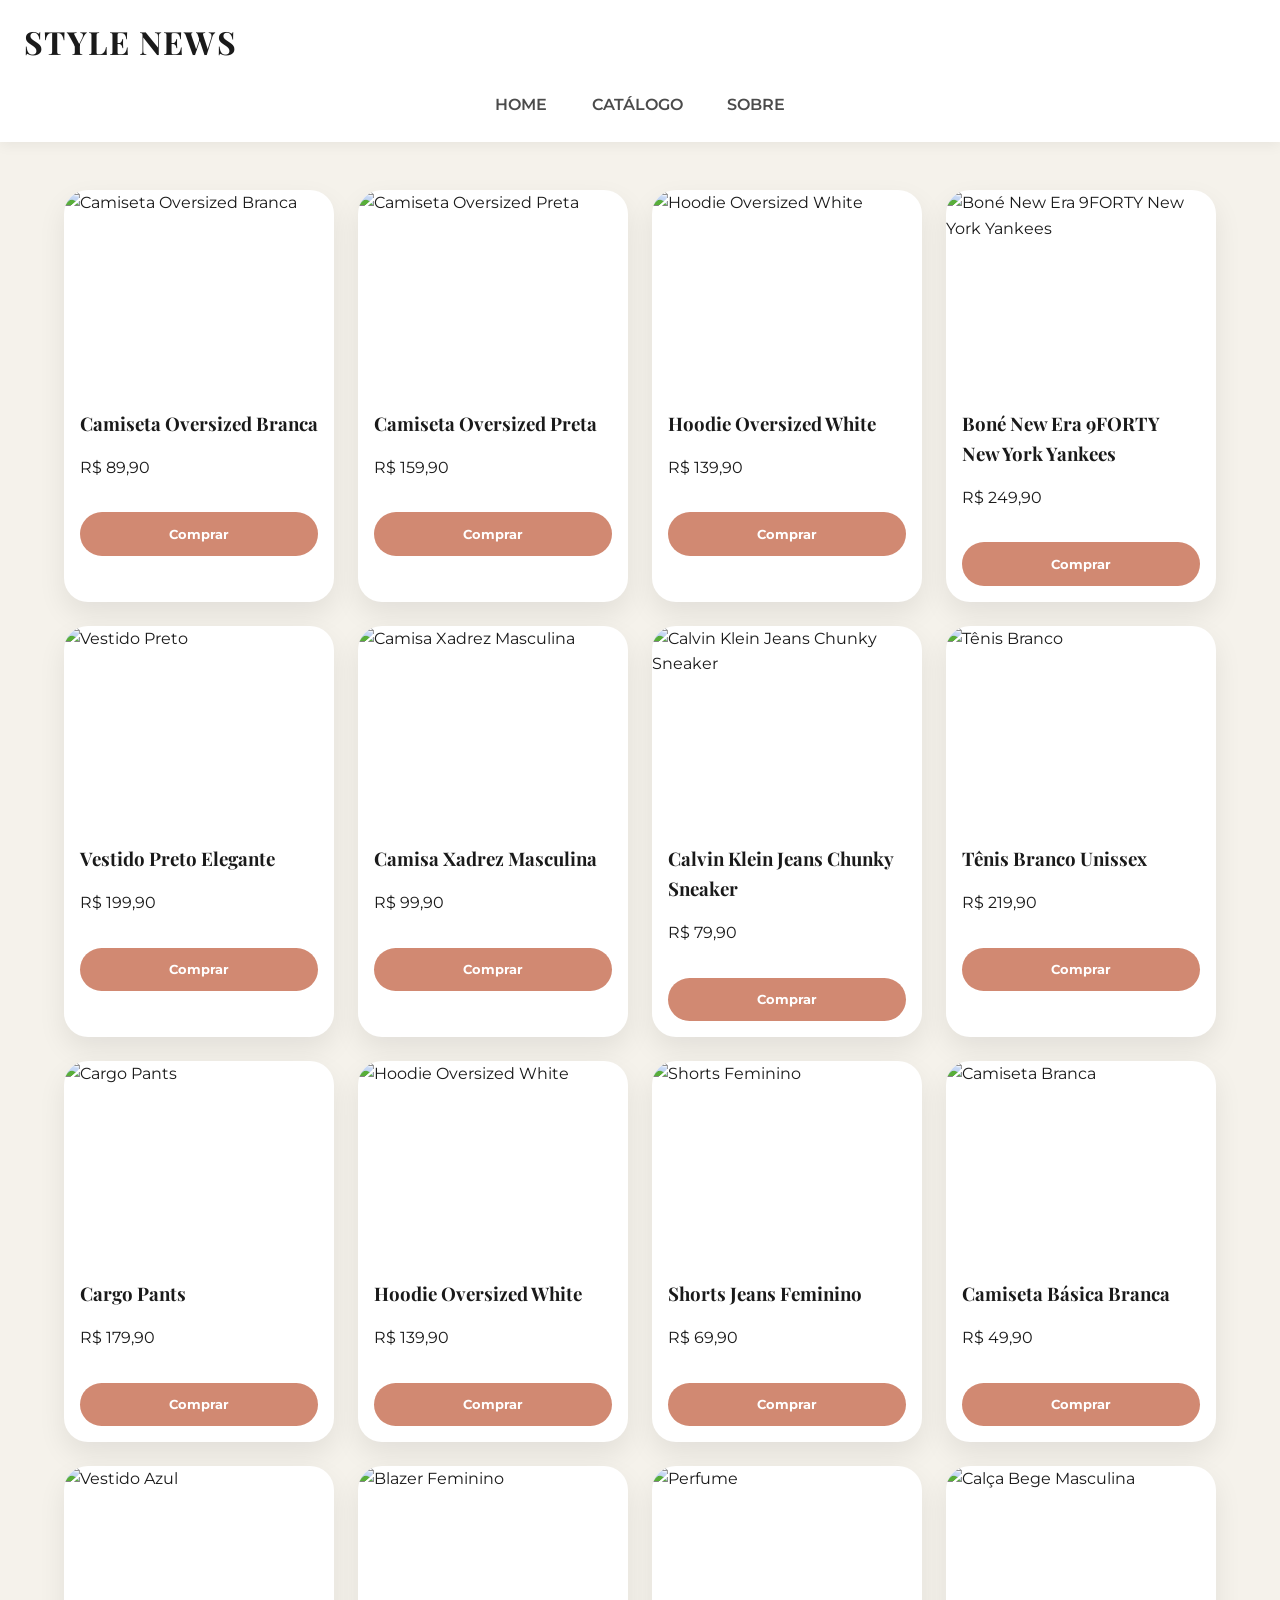
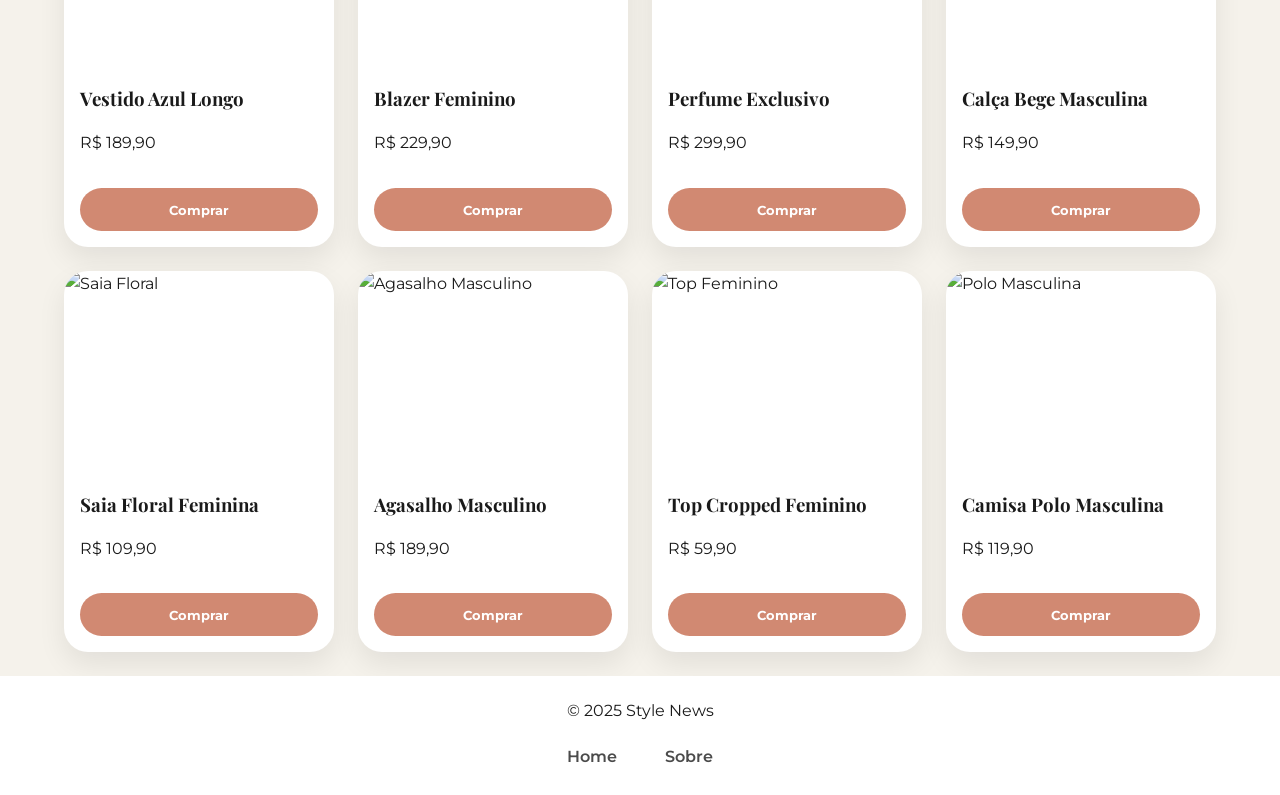
==== catalogos.html @ 40ecd1d7 "código 2.0" ====
<!DOCTYPE html>
<html lang="pt-br">
<head>
    <meta charset="UTF-8">
    <meta name="viewport" content="width=device-width, initial-scale=1.0">
    <link rel="stylesheet" href="CSS/style.css">
    <title>Catálogo</title>
</head>
<body>

    <header id="cabeçalho">
        <h1>STYLE NEWS</h1>
        <nav>
            <ul>
                <a href="index.html">HOME</a>
                <a href="catalogos.html">CATÁLOGO</a>
                <a href="sobre.html">SOBRE</a>
            </ul>
        </nav>
    </header>

    <main  id="catalogo">
        <div class="grid">

            <article class="card">
                <img src="https://images.unsplash.com/photo-1581655353564-df123a1eb820?q=80&w=387&auto=format&fit=crop&ixlib=rb-4.1.0&ixid=M3wxMjA3fDB8MHxwaG90by1wYWdlfHx8fGVufDB8fHx8fA%3D%3D" alt="Camiseta Oversized Branca">
                <h3>Camiseta Oversized Branca</h3>
                <p>R$ 89,90</p>
                <button>Comprar</button>
            </article>

            <article class="card">
                <img src="https://images.unsplash.com/photo-1615903040611-e599dfaa6752?q=80&w=464&auto=format&fit=crop&ixlib=rb-4.1.0&ixid=M3wxMjA3fDB8MHxwaG90by1wYWdlfHx8fGVufDB8fHx8fA%3D%3D" alt="Camiseta Oversized Preta">
                <h3>Camiseta Oversized Preta</h3>
                <p>R$ 159,90</p>
                <button>Comprar</button>
            </article>

            <article class="card">
                <img src="https://images.unsplash.com/photo-1737139374153-5e857c5646ea?q=80&w=387&auto=format&fit=crop&ixlib=rb-4.1.0&ixid=M3wxMjA3fDB8MHxwaG90by1wYWdlfHx8fGVufDB8fHx8fA%3D%3D" alt="Hoodie Oversized White">
                <h3>Hoodie Oversized White</h3>
                <p>R$ 139,90</p>
                <button>Comprar</button>
            </article>

            <article class="card">
                <img src="https://images.unsplash.com/photo-1720534490358-bc2ad29d51d5?q=80&w=387&auto=format&fit=crop&ixlib=rb-4.1.0&ixid=M3wxMjA3fDB8MHxwaG90by1wYWdlfHx8fGVufDB8fHx8fA%3D%3D" alt="Boné New Era 9FORTY New York Yankees">
                <h3>Boné New Era 9FORTY New York Yankees</h3>
                <p>R$ 249,90</p>
                <button>Comprar</button>
            </article>

            <article class="card">
                <img src="" alt="Vestido Preto">
                <h3>Vestido Preto Elegante</h3>
                <p>R$ 199,90</p>
                <button>Comprar</button>
            </article>

            <article class="card">
                <img src="" alt="Camisa Xadrez Masculina">
                <h3>Camisa Xadrez Masculina</h3>
                <p>R$ 99,90</p>
                <button>Comprar</button>
            </article>

            <article class="card">
                <img src="https://images.unsplash.com/photo-1561808843-7adeb9606939?q=80&w=580&auto=format&fit=crop&ixlib=rb-4.1.0&ixid=M3wxMjA3fDB8MHxwaG90by1wYWdlfHx8fGVufDB8fHx8fA%3D%3D" alt="Calvin Klein Jeans Chunky Sneaker">
                <h3>Calvin Klein Jeans Chunky Sneaker</h3>
                <p>R$ 79,90</p>
                <button>Comprar</button>
            </article>

            <article class="card">
                <img src="" alt="Tênis Branco">
                <h3>Tênis Branco Unissex</h3>
                <p>R$ 219,90</p>
                <button>Comprar</button>
            </article>

            <article class="card">
                <img src="https://images.unsplash.com/photo-1766575694179-e159f786d2e3?q=80&w=1374&auto=format&fit=crop&ixlib=rb-4.1.0&ixid=M3wxMjA3fDB8MHxwaG90by1wYWdlfHx8fGVufDB8fHx8fA%3D%3D" alt="Cargo Pants">
                <h3>Cargo Pants</h3>
                <p>R$ 179,90</p>
                <button>Comprar</button>
            </article>

            <article class="card">
                <img src="https://images.unsplash.com/photo-1737139374153-5e857c5646ea?q=80&w=387&auto=format&fit=crop&ixlib=rb-4.1.0&ixid=M3wxMjA3fDB8MHxwaG90by1wYWdlfHx8fGVufDB8fHx8fA%3D%3D" alt="Hoodie Oversized White">
                <h3>Hoodie Oversized White</h3>
                <p>R$ 139,90</p>
                <button>Comprar</button>
            </article>

            <article class="card">
                <img src="https://images.unsplash.com/photo-1548549557-dbe9946621da?w=400" alt="Shorts Feminino">
                <h3>Shorts Jeans Feminino</h3>
                <p>R$ 69,90</p>
                <button>Comprar</button>
            </article>

            <article class="card">
                <img src="https://images.unsplash.com/photo-1521572163474-6864f9cf17ab?w=400" alt="Camiseta Branca">
                <h3>Camiseta Básica Branca</h3>
                <p>R$ 49,90</p>
                <button>Comprar</button>
            </article>

            <article class="card">
                <img src="https://images.unsplash.com/photo-1525507119028-ed4c629a60a3?w=400" alt="Vestido Azul">
                <h3>Vestido Azul Longo</h3>
                <p>R$ 189,90</p>
                <button>Comprar</button>
            </article>

            <article class="card">
                <img src="https://images.unsplash.com/photo-1490114538077-0a7f8cb49891?w=400" alt="Blazer Feminino">
                <h3>Blazer Feminino</h3>
                <p>R$ 229,90</p>
                <button>Comprar</button>
            </article>

            <article class="card">
                <img src="https://images.unsplash.com/photo-1585386959984-a4155224a1ad?w=400" alt="Perfume">
                <h3>Perfume Exclusivo</h3>
                <p>R$ 299,90</p>
                <button>Comprar</button>
            </article>

            <article class="card">
                <img src="https://images.unsplash.com/photo-1578932750294-f5075e85f44a?w=400" alt="Calça Bege Masculina">
                <h3>Calça Bege Masculina</h3>
                <p>R$ 149,90</p>
                <button>Comprar</button>
            </article>

            <article class="card">
                <img src="https://images.unsplash.com/photo-1434389677669-e08b4cac3105?w=400" alt="Saia Floral">
                <h3>Saia Floral Feminina</h3>
                <p>R$ 109,90</p>
                <button>Comprar</button>
            </article>

            <article class="card">
                <img src="https://images.unsplash.com/photo-1611312449408-fcece27cdbb7?w=400" alt="Agasalho Masculino">
                <h3>Agasalho Masculino</h3>
                <p>R$ 189,90</p>
                <button>Comprar</button>
            </article>

            <article class="card">
                <img src="https://images.unsplash.com/photo-1469334031218-e382a71b716b?w=400" alt="Top Feminino">
                <h3>Top Cropped Feminino</h3>
                <p>R$ 59,90</p>
                <button>Comprar</button>
            </article>

            <article class="card">
                <img src="https://images.unsplash.com/photo-1560243563-062bfc001d68?w=400" alt="Polo Masculina">
                <h3>Camisa Polo Masculina</h3>
                <p>R$ 119,90</p>
                <button>Comprar</button>
            </article>

        </div>
    </main>

    <footer>
        <p>© 2025 Style News</p>
        <nav>
            <a href="index.html">Home</a>
            <a href="sobre.html">Sobre</a>
        </nav>
    </footer>

</body>
</html>
---- CSS/style.css ----
@import url('https://fonts.googleapis.com/css2?family=Playfair+Display:ital,wght@0,400..900;1,400..900&family=Montserrat:wght@400;500;600;700&display=swap');

* {
  box-sizing: border-box;
}

html {
  scroll-behavior: smooth;
}

body {
  margin: 0;
  min-height: 100vh;
  display: flex;
  flex-direction: column;
  background-color: #F5F2EB;
  color: #1A1A1A;
  font-family: 'Montserrat', sans-serif;
  line-height: 1.6;
}

body, button, input, textarea {
  font-family: 'Montserrat', sans-serif;
}

#cabeçalho {
  background-color: #ffffff;
  padding: 1rem 1.5rem;
  box-shadow: 0 4px 12px rgba(0, 0, 0, 0.05);
  position: sticky;
  top: 0;
  z-index: 10;
}

#cabeçalho h1 {
  margin: 0;
  font-family: 'Playfair Display', serif;
  font-size: 2rem;
  letter-spacing: 0.04em;
}

nav ul {
  list-style: none;
  margin: 1rem 0 0;
  padding: 0;
  display: flex;
  justify-content: center;
  flex-wrap: wrap;
  gap: 0.8rem;
}

nav a {
  text-decoration: none;
  color: #4b4b4b;
  padding: 0.55rem 1rem;
  border-radius: 999px;
  transition: background-color 0.2s ease, color 0.2s ease;
  font-weight: 600;
}

nav a:hover {
  background-color: #f0d7c9;
  color: #1a1a1a;
}

main {
  flex: 1;
  width: min(1200px, 100%);
  margin: 0 auto;
  padding: 1.5rem;
}

section {
  margin-bottom: 2rem;
}

.banner {
  background-color: #fff7f0;
  border-radius: 24px;
  padding: 2.4rem 2rem;
  box-shadow: 0 10px 30px rgba(0, 0, 0, 0.05);
  text-align: center;
}

.banner h2 {
  margin-top: 0;
  font-family: 'Playfair Display', serif;
  font-size: clamp(2rem, 3vw, 3rem);
}

.banner p {
  max-width: 680px;
  margin: 1rem auto 0;
}

.novidades h2,
.galeria h2,
.objetivo h2,
.tendencias h2,
.sobre-nos h2 {
  margin-bottom: 1rem;
  font-family: 'Playfair Display', serif;
  font-size: 1.85rem;
}

.novidades p,
.objetivo p,
.sobre-nos p,
.tendencias p {
  max-width: 820px;
  margin: 0 auto;
}

.novidades ul,
.novidades ul + ul {
  max-width: 820px;
  margin: 1rem auto;
  padding-left: 1.2rem;
  text-align: left;
}

.novidades li {
  margin-bottom: 0.7rem;
}

.galeria .fotos {
  display: grid;
  grid-template-columns: repeat(auto-fit, minmax(180px, 1fr));
  gap: 1rem;
  margin-top: 1rem;
}

.galeria img {
  width: 100%;
  height: 240px;
  object-fit: cover;
  border-radius: 18px;
}

.objetivo,
.tendencias,
.sobre-nos,
.email-news-content {
  background-color: #ffffff;
  border-radius: 24px;
  padding: 1.75rem;
  box-shadow: 0 10px 25px rgba(0, 0, 0, 0.04);
}

.grid {
  display: grid;
  grid-template-columns: repeat(auto-fit, minmax(260px, 1fr));
  gap: 1.5rem;
  margin-top: 1.5rem;
}

.card {
  background-color: #ffffff;
  border-radius: 24px;
  overflow: hidden;
  box-shadow: 0 12px 28px rgba(0, 0, 0, 0.08);
  display: flex;
  flex-direction: column;
  gap: 1rem;
}

.card img {
  width: 100%;
  aspect-ratio: 4 / 3;
  object-fit: cover;
}

.card h3,
.card h4 {
  margin: 0;
  padding: 0 1rem;
  font-family: 'Playfair Display', serif;
}

.card p {
  margin: 0;
  padding: 0 1rem 1rem;
}

.card button,
.btn,
.email-news-content button {
  margin: 0 1rem 1rem;
  padding: 0.85rem 1.2rem;
  border: none;
  border-radius: 999px;
  background-color: #d18972;
  color: #ffffff;
  font-weight: 700;
  cursor: pointer;
  transition: transform 0.2s ease, background-color 0.2s ease;
}

.card button:hover,
.btn:hover,
.email-news-content button:hover {
  background-color: #b7654f;
  transform: translateY(-1px);
}

.banner-content {
  max-width: 760px;
  margin: 0 auto;
}

.btn {
  display: inline-block;
  margin-top: 1rem;
  text-decoration: none;
}

.tendencias .grid-tendencias {
  display: grid;
  grid-template-columns: repeat(auto-fit, minmax(220px, 1fr));
  gap: 1rem;
  margin-top: 1rem;
}

.tendencias .card {
  padding: 1.5rem;
  box-shadow: none;
}

.email-news-content {
  text-align: center;
}

.email-news-content form {
  display: flex;
  flex-wrap: wrap;
  justify-content: center;
  gap: 0.75rem;
  margin-top: 1rem;
}

.email-news-content input[type="email"] {
  width: min(360px, 100%);
  padding: 0.95rem 1rem;
  border: 1px solid #d7d2cb;
  border-radius: 999px;
}

footer,
.rodape {
  background-color: #ffffff;
  padding: 1rem 1.5rem;
  text-align: center;
}

footer p,
footer small {
  margin: 0.35rem 0;
}

footer nav {
  display: flex;
  justify-content: center;
  gap: 1rem;
  flex-wrap: wrap;
  margin-top: 0.75rem;
}

footer a {
  color: #4b4b4b;
  text-decoration: none;
}

@media (max-width: 720px) {
  #cabeçalho {
    padding: 1rem;
  }

  nav ul {
    flex-direction: column;
    align-items: center;
  }

  .banner,
  .objetivo,
  .tendencias,
  .sobre-nos,
  .email-news-content {
    padding: 1.5rem;
  }
}
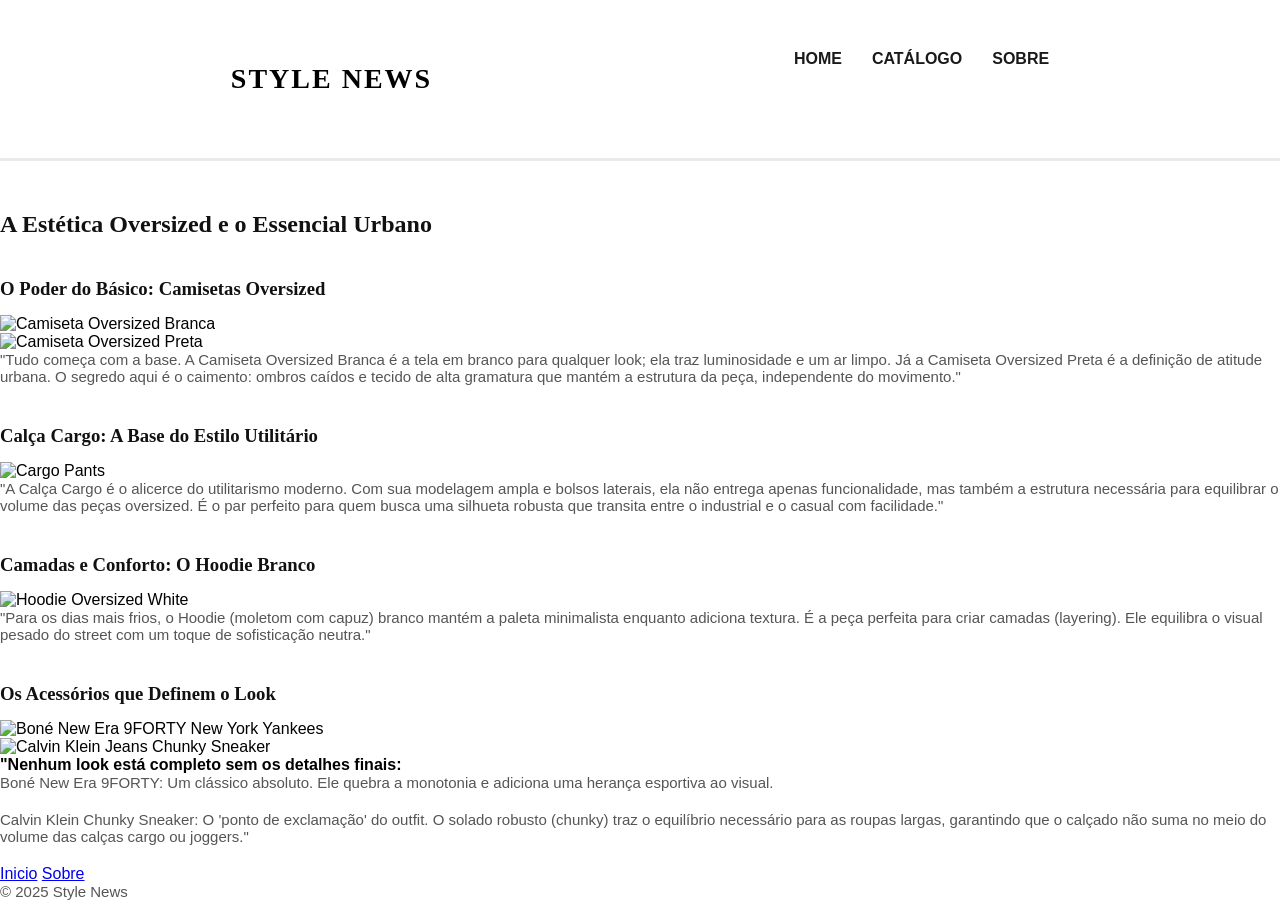
==== commit e1cbb0ec: "CÓDIGO 2.1" ====
--- a/catalogos.html
+++ b/catalogos.html
@@ -4,7 +4,7 @@
     <meta charset="UTF-8">
     <meta name="viewport" content="width=device-width, initial-scale=1.0">
     <link rel="stylesheet" href="CSS/style.css">
-    <title>Catálogo</title>
+    <title>CATALOGO STYLE NEWS</title>
 </head>
 <body>
 
@@ -12,165 +12,66 @@
         <h1>STYLE NEWS</h1>
         <nav>
             <ul>
-                <a href="index.html">HOME</a>
-                <a href="catalogos.html">CATÁLOGO</a>
-                <a href="sobre.html">SOBRE</a>
+                <li><a href="index.html">HOME</a></li>
+                <li><a href="catalogos.html">CATÁLOGO</a></li>
+                <li><a href="sobre.html">SOBRE</a></li>
             </ul>
         </nav>
     </header>
+    <main>
+        <h2>A Estética Oversized e o Essencial Urbano</h2>
+        <div class="grid">
+            <section>
+                <article class="card">
+                    <h3>O Poder do Básico: Camisetas Oversized</h3>
+                    <img src="https://images.unsplash.com/photo-1581655353564-df123a1eb820?q=80&w=387&auto=format&fit=crop&ixlib=rb-4.1.0&ixid=M3wxMjA3fDB8MHxwaG90by1wYWdlfHx8fGVufDB8fHx8fA%3D%3D" alt="Camiseta Oversized Branca" width="300" height="450">
+                </article>
 
-    <main  id="catalogo">
-        <div class="grid">
+                <article class="card">
+                    <img src="https://images.unsplash.com/photo-1615903040611-e599dfaa6752?q=80&w=464&auto=format&fit=crop&ixlib=rb-4.1.0&ixid=M3wxMjA3fDB8MHxwaG90by1wYWdlfHx8fGVufDB8fHx8fA%3D%3D" alt="Camiseta Oversized Preta" width="300" height="450">
+                    <p>"Tudo começa com a base. A Camiseta Oversized Branca é a tela em branco para qualquer look; ela traz luminosidade e um ar limpo. Já a Camiseta Oversized Preta é a definição de atitude urbana. O segredo aqui é o caimento: ombros caídos e tecido de alta gramatura que mantém a estrutura da peça, independente do movimento."</p>
+                </article>
+            </section>
 
-            <article class="card">
-                <img src="https://images.unsplash.com/photo-1581655353564-df123a1eb820?q=80&w=387&auto=format&fit=crop&ixlib=rb-4.1.0&ixid=M3wxMjA3fDB8MHxwaG90by1wYWdlfHx8fGVufDB8fHx8fA%3D%3D" alt="Camiseta Oversized Branca">
-                <h3>Camiseta Oversized Branca</h3>
-                <p>R$ 89,90</p>
-                <button>Comprar</button>
-            </article>
+            <section>
+                <article class="card">
+                    <h3>Calça Cargo: A Base do Estilo Utilitário</h3>
+                    <img src="https://images.unsplash.com/photo-1766575694179-e159f786d2e3?q=80&w=1374&auto=format&fit=crop&ixlib=rb-4.1.0&ixid=M3wxMjA3fDB8MHxwaG90by1wYWdlfHx8fGVufDB8fHx8fA%3D%3D" alt="Cargo Pants" width="300" height="450">
+                    <p>"A Calça Cargo é o alicerce do utilitarismo moderno. Com sua modelagem ampla e bolsos laterais, ela não entrega apenas funcionalidade, mas também a estrutura necessária para equilibrar o volume das peças oversized. É o par perfeito para quem busca uma silhueta robusta que transita entre o industrial e o casual com facilidade."</p>
+                </article>
+            </section>
 
-            <article class="card">
-                <img src="https://images.unsplash.com/photo-1615903040611-e599dfaa6752?q=80&w=464&auto=format&fit=crop&ixlib=rb-4.1.0&ixid=M3wxMjA3fDB8MHxwaG90by1wYWdlfHx8fGVufDB8fHx8fA%3D%3D" alt="Camiseta Oversized Preta">
-                <h3>Camiseta Oversized Preta</h3>
-                <p>R$ 159,90</p>
-                <button>Comprar</button>
-            </article>
+            <section>
+                <article class="card">
+                    <h3>Camadas e Conforto: O Hoodie Branco</h3>
+                    <img src="https://images.unsplash.com/photo-1737139374153-5e857c5646ea?q=80&w=387&auto=format&fit=crop&ixlib=rb-4.1.0&ixid=M3wxMjA3fDB8MHxwaG90by1wYWdlfHx8fGVufDB8fHx8fA%3D%3D" alt="Hoodie Oversized White" width="300" height="450">
+                    <p>"Para os dias mais frios, o Hoodie (moletom com capuz) branco mantém a paleta minimalista enquanto adiciona textura. É a peça perfeita para criar camadas (layering). Ele equilibra o visual pesado do street com um toque de sofisticação neutra."</p>
+                </article>
+            </section>
+                
+            <section>
+                <article class="card">
+                    <h3>Os Acessórios que Definem o Look</h3>
+                    <img src="https://images.unsplash.com/photo-1720534490358-bc2ad29d51d5?q=80&w=387&auto=format&fit=crop&ixlib=rb-4.1.0&ixid=M3wxMjA3fDB8MHxwaG90by1wYWdlfHx8fGVufDB8fHx8fA%3D%3D" alt="Boné New Era 9FORTY New York Yankees" width="300" height="450">
+                    </article>
 
-            <article class="card">
-                <img src="https://images.unsplash.com/photo-1737139374153-5e857c5646ea?q=80&w=387&auto=format&fit=crop&ixlib=rb-4.1.0&ixid=M3wxMjA3fDB8MHxwaG90by1wYWdlfHx8fGVufDB8fHx8fA%3D%3D" alt="Hoodie Oversized White">
-                <h3>Hoodie Oversized White</h3>
-                <p>R$ 139,90</p>
-                <button>Comprar</button>
-            </article>
-
-            <article class="card">
-                <img src="https://images.unsplash.com/photo-1720534490358-bc2ad29d51d5?q=80&w=387&auto=format&fit=crop&ixlib=rb-4.1.0&ixid=M3wxMjA3fDB8MHxwaG90by1wYWdlfHx8fGVufDB8fHx8fA%3D%3D" alt="Boné New Era 9FORTY New York Yankees">
-                <h3>Boné New Era 9FORTY New York Yankees</h3>
-                <p>R$ 249,90</p>
-                <button>Comprar</button>
-            </article>
-
-            <article class="card">
-                <img src="" alt="Vestido Preto">
-                <h3>Vestido Preto Elegante</h3>
-                <p>R$ 199,90</p>
-                <button>Comprar</button>
-            </article>
-
-            <article class="card">
-                <img src="" alt="Camisa Xadrez Masculina">
-                <h3>Camisa Xadrez Masculina</h3>
-                <p>R$ 99,90</p>
-                <button>Comprar</button>
-            </article>
-
-            <article class="card">
-                <img src="https://images.unsplash.com/photo-1561808843-7adeb9606939?q=80&w=580&auto=format&fit=crop&ixlib=rb-4.1.0&ixid=M3wxMjA3fDB8MHxwaG90by1wYWdlfHx8fGVufDB8fHx8fA%3D%3D" alt="Calvin Klein Jeans Chunky Sneaker">
-                <h3>Calvin Klein Jeans Chunky Sneaker</h3>
-                <p>R$ 79,90</p>
-                <button>Comprar</button>
-            </article>
-
-            <article class="card">
-                <img src="" alt="Tênis Branco">
-                <h3>Tênis Branco Unissex</h3>
-                <p>R$ 219,90</p>
-                <button>Comprar</button>
-            </article>
-
-            <article class="card">
-                <img src="https://images.unsplash.com/photo-1766575694179-e159f786d2e3?q=80&w=1374&auto=format&fit=crop&ixlib=rb-4.1.0&ixid=M3wxMjA3fDB8MHxwaG90by1wYWdlfHx8fGVufDB8fHx8fA%3D%3D" alt="Cargo Pants">
-                <h3>Cargo Pants</h3>
-                <p>R$ 179,90</p>
-                <button>Comprar</button>
-            </article>
-
-            <article class="card">
-                <img src="https://images.unsplash.com/photo-1737139374153-5e857c5646ea?q=80&w=387&auto=format&fit=crop&ixlib=rb-4.1.0&ixid=M3wxMjA3fDB8MHxwaG90by1wYWdlfHx8fGVufDB8fHx8fA%3D%3D" alt="Hoodie Oversized White">
-                <h3>Hoodie Oversized White</h3>
-                <p>R$ 139,90</p>
-                <button>Comprar</button>
-            </article>
-
-            <article class="card">
-                <img src="https://images.unsplash.com/photo-1548549557-dbe9946621da?w=400" alt="Shorts Feminino">
-                <h3>Shorts Jeans Feminino</h3>
-                <p>R$ 69,90</p>
-                <button>Comprar</button>
-            </article>
-
-            <article class="card">
-                <img src="https://images.unsplash.com/photo-1521572163474-6864f9cf17ab?w=400" alt="Camiseta Branca">
-                <h3>Camiseta Básica Branca</h3>
-                <p>R$ 49,90</p>
-                <button>Comprar</button>
-            </article>
-
-            <article class="card">
-                <img src="https://images.unsplash.com/photo-1525507119028-ed4c629a60a3?w=400" alt="Vestido Azul">
-                <h3>Vestido Azul Longo</h3>
-                <p>R$ 189,90</p>
-                <button>Comprar</button>
-            </article>
-
-            <article class="card">
-                <img src="https://images.unsplash.com/photo-1490114538077-0a7f8cb49891?w=400" alt="Blazer Feminino">
-                <h3>Blazer Feminino</h3>
-                <p>R$ 229,90</p>
-                <button>Comprar</button>
-            </article>
-
-            <article class="card">
-                <img src="https://images.unsplash.com/photo-1585386959984-a4155224a1ad?w=400" alt="Perfume">
-                <h3>Perfume Exclusivo</h3>
-                <p>R$ 299,90</p>
-                <button>Comprar</button>
-            </article>
-
-            <article class="card">
-                <img src="https://images.unsplash.com/photo-1578932750294-f5075e85f44a?w=400" alt="Calça Bege Masculina">
-                <h3>Calça Bege Masculina</h3>
-                <p>R$ 149,90</p>
-                <button>Comprar</button>
-            </article>
-
-            <article class="card">
-                <img src="https://images.unsplash.com/photo-1434389677669-e08b4cac3105?w=400" alt="Saia Floral">
-                <h3>Saia Floral Feminina</h3>
-                <p>R$ 109,90</p>
-                <button>Comprar</button>
-            </article>
-
-            <article class="card">
-                <img src="https://images.unsplash.com/photo-1611312449408-fcece27cdbb7?w=400" alt="Agasalho Masculino">
-                <h3>Agasalho Masculino</h3>
-                <p>R$ 189,90</p>
-                <button>Comprar</button>
-            </article>
-
-            <article class="card">
-                <img src="https://images.unsplash.com/photo-1469334031218-e382a71b716b?w=400" alt="Top Feminino">
-                <h3>Top Cropped Feminino</h3>
-                <p>R$ 59,90</p>
-                <button>Comprar</button>
-            </article>
-
-            <article class="card">
-                <img src="https://images.unsplash.com/photo-1560243563-062bfc001d68?w=400" alt="Polo Masculina">
-                <h3>Camisa Polo Masculina</h3>
-                <p>R$ 119,90</p>
-                <button>Comprar</button>
-            </article>
+                <article class="card">
+                    <img src="https://images.unsplash.com/photo-1561808843-7adeb9606939?q=80&w=580&auto=format&fit=crop&ixlib=rb-4.1.0&ixid=M3wxMjA3fDB8MHxwaG90by1wYWdlfHx8fGVufDB8fHx8fA%3D%3D" alt="Calvin Klein Jeans Chunky Sneaker" width="300" height="450">
+                    <h4>"Nenhum look está completo sem os detalhes finais:</h4>
+                    <p>Boné New Era 9FORTY: Um clássico absoluto. Ele quebra a monotonia e adiciona uma herança esportiva ao visual.</p>
+                    <p>Calvin Klein Chunky Sneaker: O 'ponto de exclamação' do outfit. O solado robusto (chunky) traz o equilíbrio necessário para as roupas largas, garantindo que o calçado não suma no meio do volume das calças cargo ou joggers."</p>
+                </article>
+            </section>
 
         </div>
+
+        <a href="index.html" class="btn-principal">Inicio</a>
+        <a href="sobre.html" class="btn-secundario">Sobre</a>
     </main>
 
     <footer>
+
         <p>© 2025 Style News</p>
-        <nav>
-            <a href="index.html">Home</a>
-            <a href="sobre.html">Sobre</a>
-        </nav>
     </footer>
 
 </body>
--- a/CSS/style.css
+++ b/CSS/style.css
@@ -1,292 +1,131 @@
-@import url('https://fonts.googleapis.com/css2?family=Playfair+Display:ital,wght@0,400..900;1,400..900&family=Montserrat:wght@400;500;600;700&display=swap');
-
 * {
+  margin: 0;
+  padding: 0;
   box-sizing: border-box;
 }
 
-html {
-  scroll-behavior: smooth;
+body {
+  font-family: helvetica, sans-serif;
+
 }
 
-body {
-  margin: 0;
-  min-height: 100vh;
-  display: flex;
-  flex-direction: column;
-  background-color: #F5F2EB;
-  color: #1A1A1A;
-  font-family: 'Montserrat', sans-serif;
-  line-height: 1.6;
-}
-
-body, button, input, textarea {
-  font-family: 'Montserrat', sans-serif;
-}
+.main-container {
+  max-width:1100px;
+  margin: 0 auto;
+  padding: 0 20px;
+}  
 
 #cabeçalho {
-  background-color: #ffffff;
-  padding: 1rem 1.5rem;
-  box-shadow: 0 4px 12px rgba(0, 0, 0, 0.05);
-  position: sticky;
-  top: 0;
-  z-index: 10;
+  display: flex;
+  justify-content: space-around;
+  align-items: center;
+  padding: 50px 50px 50px 50px; 
+  border-bottom: 3px solid #eaeaea;
+  margin-bottom: 50px;
 }
 
 #cabeçalho h1 {
-  margin: 0;
-  font-family: 'Playfair Display', serif;
-  font-size: 2rem;
-  letter-spacing: 0.04em;
+  font-family: Playfair Display, Georgia, serif;
+  font-size: 28px;
+  letter-spacing: 2px; /* Espaçamento entre letras */
+  font-weight: 700;
 }
 
-nav ul {
-  list-style: none;
-  margin: 1rem 0 0;
-  padding: 0;
-  display: flex;
-  justify-content: center;
-  flex-wrap: wrap;
-  gap: 0.8rem;
+#cabeçalho nav ul{
+  display:flex;
+  list-style:none;
+  gap:30px;
 }
 
-nav a {
+#cabeçalho nav ul a {
   text-decoration: none;
-  color: #4b4b4b;
-  padding: 0.55rem 1rem;
-  border-radius: 999px;
-  transition: background-color 0.2s ease, color 0.2s ease;
-  font-weight: 600;
+  color: #1a1a1a;
+  font-weight: bold;
+  font-family: sans-serif;
+  position: relative;
+  padding-bottom: 6px;
+
+
 }
 
-nav a:hover {
-  background-color: #f0d7c9;
-  color: #1a1a1a;
+#cabeçalho nav ul li a::after {
+content: '';
+position: absolute;
+bottom: 0;
+left: 0;
+width: 0;
+height: 2px;
+background-color: #000;
+transition: width 0.3s ease; 
+
+
 }
 
-main {
-  flex: 1;
-  width: min(1200px, 100%);
-  margin: 0 auto;
-  padding: 1.5rem;
+#cabeçalho nav ul li a:hover::after {
+  width: 100%; 
 }
 
-section {
-  margin-bottom: 2rem;
+h2, h3 {
+  font-family: Playfair Display, Georgia, serif;
+  margin-top: 40px;
+  margin-bottom: 15px;
+  color:#111;
 }
 
-.banner {
-  background-color: #fff7f0;
-  border-radius: 24px;
-  padding: 2.4rem 2rem;
-  box-shadow: 0 10px 30px rgba(0, 0, 0, 0.05);
-  text-align: center;
+#cabeçalho + section h2{
+  font-size: 36px;
+  margin-top: 20px;
 }
 
-.banner h2 {
-  margin-top: 0;
-  font-family: 'Playfair Display', serif;
-  font-size: clamp(2rem, 3vw, 3rem);
+p {
+  font-size: 15px;
+  color: #555;
+  margin-bottom: 20px;
 }
 
-.banner p {
-  max-width: 680px;
-  margin: 1rem auto 0;
+ul {
+  list-style: none;
+  margin-bottom: 30px;
 }
 
-.novidades h2,
-.galeria h2,
-.objetivo h2,
-.tendencias h2,
-.sobre-nos h2 {
-  margin-bottom: 1rem;
-  font-family: 'Playfair Display', serif;
-  font-size: 1.85rem;
-}
-
-.novidades p,
-.objetivo p,
-.sobre-nos p,
-.tendencias p {
-  max-width: 820px;
-  margin: 0 auto;
-}
-
-.novidades ul,
-.novidades ul + ul {
-  max-width: 820px;
-  margin: 1rem auto;
-  padding-left: 1.2rem;
-  text-align: left;
-}
-
-.novidades li {
-  margin-bottom: 0.7rem;
-}
-
-.galeria .fotos {
-  display: grid;
-  grid-template-columns: repeat(auto-fit, minmax(180px, 1fr));
-  gap: 1rem;
-  margin-top: 1rem;
-}
-
-.galeria img {
-  width: 100%;
-  height: 240px;
-  object-fit: cover;
-  border-radius: 18px;
-}
-
-.objetivo,
-.tendencias,
-.sobre-nos,
-.email-news-content {
-  background-color: #ffffff;
-  border-radius: 24px;
-  padding: 1.75rem;
-  box-shadow: 0 10px 25px rgba(0, 0, 0, 0.04);
-}
-
-.grid {
-  display: grid;
-  grid-template-columns: repeat(auto-fit, minmax(260px, 1fr));
-  gap: 1.5rem;
-  margin-top: 1.5rem;
-}
-
-.card {
-  background-color: #ffffff;
-  border-radius: 24px;
-  overflow: hidden;
-  box-shadow: 0 12px 28px rgba(0, 0, 0, 0.08);
-  display: flex;
-  flex-direction: column;
-  gap: 1rem;
-}
-
-.card img {
-  width: 100%;
-  aspect-ratio: 4 / 3;
-  object-fit: cover;
-}
-
-.card h3,
-.card h4 {
-  margin: 0;
-  padding: 0 1rem;
-  font-family: 'Playfair Display', serif;
-}
-
-.card p {
-  margin: 0;
-  padding: 0 1rem 1rem;
-}
-
-.card button,
-.btn,
-.email-news-content button {
-  margin: 0 1rem 1rem;
-  padding: 0.85rem 1.2rem;
-  border: none;
-  border-radius: 999px;
-  background-color: #d18972;
-  color: #ffffff;
-  font-weight: 700;
-  cursor: pointer;
-  transition: transform 0.2s ease, background-color 0.2s ease;
-}
-
-.card button:hover,
-.btn:hover,
-.email-news-content button:hover {
-  background-color: #b7654f;
-  transform: translateY(-1px);
-}
-
-.banner-content {
-  max-width: 760px;
-  margin: 0 auto;
-}
-
-.btn {
-  display: inline-block;
-  margin-top: 1rem;
-  text-decoration: none;
-}
-
-.tendencias .grid-tendencias {
-  display: grid;
-  grid-template-columns: repeat(auto-fit, minmax(220px, 1fr));
-  gap: 1rem;
-  margin-top: 1rem;
-}
-
-.tendencias .card {
-  padding: 1.5rem;
-  box-shadow: none;
-}
-
-.email-news-content {
-  text-align: center;
-}
-
-.email-news-content form {
-  display: flex;
-  flex-wrap: wrap;
-  justify-content: center;
-  gap: 0.75rem;
-  margin-top: 1rem;
-}
-
-.email-news-content input[type="email"] {
-  width: min(360px, 100%);
-  padding: 0.95rem 1rem;
-  border: 1px solid #d7d2cb;
-  border-radius: 999px;
-}
-
-footer,
-.rodape {
-  background-color: #ffffff;
-  padding: 1rem 1.5rem;
-  text-align: center;
-}
-
-footer p,
-footer small {
-  margin: 0.35rem 0;
-}
-
-footer nav {
-  display: flex;
-  justify-content: center;
-  gap: 1rem;
-  flex-wrap: wrap;
-  margin-top: 0.75rem;
-}
-
-footer a {
-  color: #4b4b4b;
-  text-decoration: none;
-}
-
-@media (max-width: 720px) {
-  #cabeçalho {
-    padding: 1rem;
-  }
-
-  nav ul {
-    flex-direction: column;
-    align-items: center;
-  }
-
-  .banner,
-  .objetivo,
-  .tendencias,
-  .sobre-nos,
-  .email-news-content {
-    padding: 1.5rem;
-  }
+ul li{
+  life-style: none;
+  margin-bottom: 10px;
 }
 
 
+.galeria{
+  background-color: #ffffff;
+  border: 1px solid #ddd;
+  border-radius: 18px;
+  padding: 24px;
+  box-shadow: 0 10px 30px rgba(0, 0, 0, 0.08);
+  margin-bottom: 50px;
+}
+
+.galeria-grid {
+  display: grid;
+  grid-template-columns: repeat(auto-fit, minmax(220px, 1fr));
+  gap: 20px;
+  align-items: stretch;
+}
+
+.galeria-grid img,
+.foto-produto {
+  width: 100%;
+  aspect-ratio: 1 / 1;
+  object-fit: cover;
+  border-radius: 16px;
+  background-color: #f0f0f0;
+  border: 1px solid #ddd;
+  box-shadow: 0 10px 20px rgba(0, 0, 0, 0.12);
+  transition: transform 0.3s ease, box-shadow 0.3s ease;
+}
+
+.galeria-grid img:hover,
+.foto-produto:hover {
+  transform: translateY(-3px);
+  box-shadow: 0 16px 28px rgba(0, 0, 0, 0.16);
+}
+
+
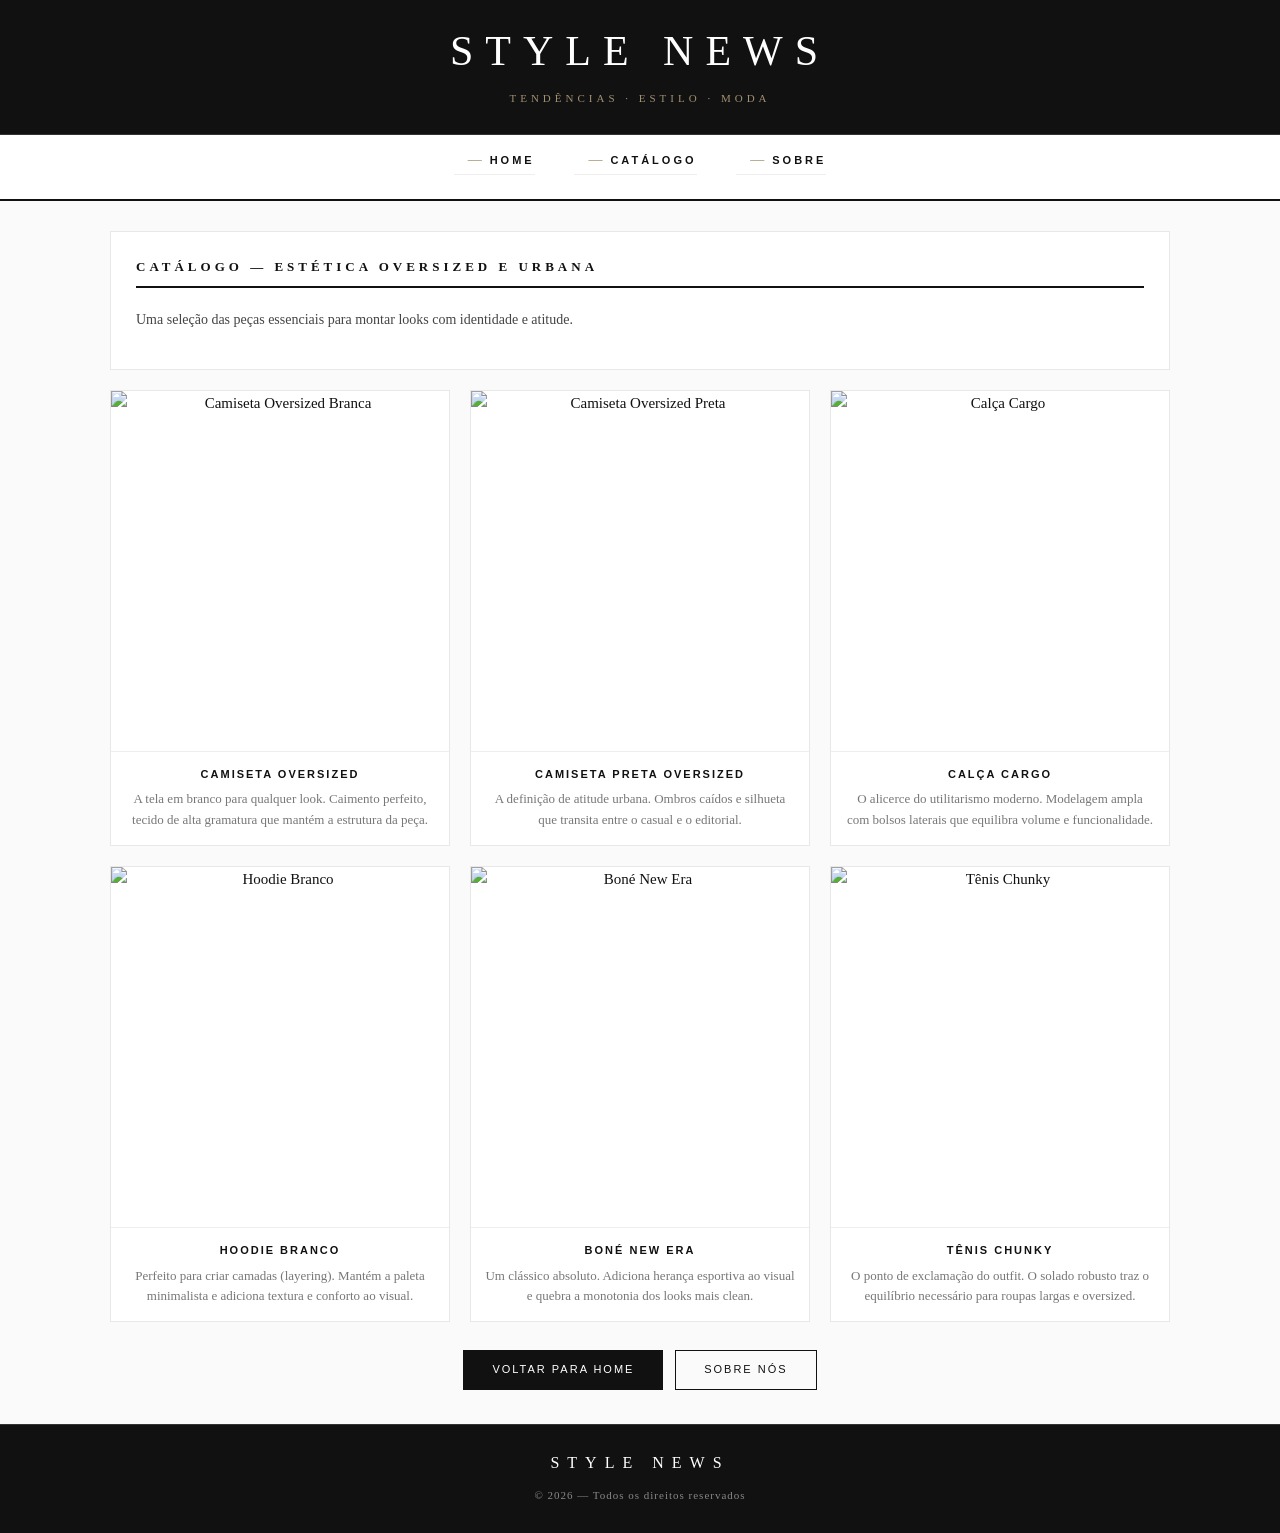
==== commit 7166cda7: "CÓDIGO 1.3" ====
--- a/catalogos.html
+++ b/catalogos.html
@@ -4,74 +4,105 @@
     <meta charset="UTF-8">
     <meta name="viewport" content="width=device-width, initial-scale=1.0">
     <link rel="stylesheet" href="CSS/style.css">
-    <title>CATALOGO STYLE NEWS</title>
+    <title>Catálogo — Style News</title>
 </head>
 <body>
 
-    <header id="cabeçalho">
-        <h1>STYLE NEWS</h1>
-        <nav>
-            <ul>
-                <li><a href="index.html">HOME</a></li>
-                <li><a href="catalogos.html">CATÁLOGO</a></li>
-                <li><a href="sobre.html">SOBRE</a></li>
-            </ul>
-        </nav>
+    <!-- CABEÇALHO -->
+    <header>
+        <h1>Style News</h1>
+        <p class="slogan">Tendências · Estilo · Moda</p>
     </header>
+
+    <!-- MENU DE NAVEGAÇÃO -->
+    <nav>
+        <ul>
+            <li><a href="index.html">Home</a></li>
+            <li><a href="catalogos.html">Catálogo</a></li>
+            <li><a href="sobre.html">Sobre</a></li>
+        </ul>
+    </nav>
+
+    <!-- CONTEÚDO PRINCIPAL -->
     <main>
-        <h2>A Estética Oversized e o Essencial Urbano</h2>
-        <div class="grid">
-            <section>
-                <article class="card">
-                    <h3>O Poder do Básico: Camisetas Oversized</h3>
-                    <img src="https://images.unsplash.com/photo-1581655353564-df123a1eb820?q=80&w=387&auto=format&fit=crop&ixlib=rb-4.1.0&ixid=M3wxMjA3fDB8MHxwaG90by1wYWdlfHx8fGVufDB8fHx8fA%3D%3D" alt="Camiseta Oversized Branca" width="300" height="450">
-                </article>
 
-                <article class="card">
-                    <img src="https://images.unsplash.com/photo-1615903040611-e599dfaa6752?q=80&w=464&auto=format&fit=crop&ixlib=rb-4.1.0&ixid=M3wxMjA3fDB8MHxwaG90by1wYWdlfHx8fGVufDB8fHx8fA%3D%3D" alt="Camiseta Oversized Preta" width="300" height="450">
-                    <p>"Tudo começa com a base. A Camiseta Oversized Branca é a tela em branco para qualquer look; ela traz luminosidade e um ar limpo. Já a Camiseta Oversized Preta é a definição de atitude urbana. O segredo aqui é o caimento: ombros caídos e tecido de alta gramatura que mantém a estrutura da peça, independente do movimento."</p>
-                </article>
-            </section>
+        <!-- TÍTULO DA PÁGINA -->
+        <section>
+            <h2>Catálogo — Estética Oversized e Urbana</h2>
+            <p>Uma seleção das peças essenciais para montar looks com identidade e atitude.</p>
+        </section>
 
-            <section>
-                <article class="card">
-                    <h3>Calça Cargo: A Base do Estilo Utilitário</h3>
-                    <img src="https://images.unsplash.com/photo-1766575694179-e159f786d2e3?q=80&w=1374&auto=format&fit=crop&ixlib=rb-4.1.0&ixid=M3wxMjA3fDB8MHxwaG90by1wYWdlfHx8fGVufDB8fHx8fA%3D%3D" alt="Cargo Pants" width="300" height="450">
-                    <p>"A Calça Cargo é o alicerce do utilitarismo moderno. Com sua modelagem ampla e bolsos laterais, ela não entrega apenas funcionalidade, mas também a estrutura necessária para equilibrar o volume das peças oversized. É o par perfeito para quem busca uma silhueta robusta que transita entre o industrial e o casual com facilidade."</p>
-                </article>
-            </section>
+        <!-- GRID DE PRODUTOS -->
+        <div class="grid-catalogo">
 
-            <section>
-                <article class="card">
-                    <h3>Camadas e Conforto: O Hoodie Branco</h3>
-                    <img src="https://images.unsplash.com/photo-1737139374153-5e857c5646ea?q=80&w=387&auto=format&fit=crop&ixlib=rb-4.1.0&ixid=M3wxMjA3fDB8MHxwaG90by1wYWdlfHx8fGVufDB8fHx8fA%3D%3D" alt="Hoodie Oversized White" width="300" height="450">
-                    <p>"Para os dias mais frios, o Hoodie (moletom com capuz) branco mantém a paleta minimalista enquanto adiciona textura. É a peça perfeita para criar camadas (layering). Ele equilibra o visual pesado do street com um toque de sofisticação neutra."</p>
-                </article>
-            </section>
-                
-            <section>
-                <article class="card">
-                    <h3>Os Acessórios que Definem o Look</h3>
-                    <img src="https://images.unsplash.com/photo-1720534490358-bc2ad29d51d5?q=80&w=387&auto=format&fit=crop&ixlib=rb-4.1.0&ixid=M3wxMjA3fDB8MHxwaG90by1wYWdlfHx8fGVufDB8fHx8fA%3D%3D" alt="Boné New Era 9FORTY New York Yankees" width="300" height="450">
-                    </article>
+            <!-- CARD 1 -->
+            <div class="card">
+                <img src="https://images.unsplash.com/photo-1581655353564-df123a1eb820?q=80&w=387&auto=format&fit=crop" alt="Camiseta Oversized Branca">
+                <div class="card-info">
+                    <h3>Camiseta Oversized</h3>
+                    <p>A tela em branco para qualquer look. Caimento perfeito, tecido de alta gramatura que mantém a estrutura da peça.</p>
+                </div>
+            </div>
 
-                <article class="card">
-                    <img src="https://images.unsplash.com/photo-1561808843-7adeb9606939?q=80&w=580&auto=format&fit=crop&ixlib=rb-4.1.0&ixid=M3wxMjA3fDB8MHxwaG90by1wYWdlfHx8fGVufDB8fHx8fA%3D%3D" alt="Calvin Klein Jeans Chunky Sneaker" width="300" height="450">
-                    <h4>"Nenhum look está completo sem os detalhes finais:</h4>
-                    <p>Boné New Era 9FORTY: Um clássico absoluto. Ele quebra a monotonia e adiciona uma herança esportiva ao visual.</p>
-                    <p>Calvin Klein Chunky Sneaker: O 'ponto de exclamação' do outfit. O solado robusto (chunky) traz o equilíbrio necessário para as roupas largas, garantindo que o calçado não suma no meio do volume das calças cargo ou joggers."</p>
-                </article>
-            </section>
+            <!-- CARD 2 -->
+            <div class="card">
+                <img src="https://images.unsplash.com/photo-1615903040611-e599dfaa6752?q=80&w=464&auto=format&fit=crop" alt="Camiseta Oversized Preta">
+                <div class="card-info">
+                    <h3>Camiseta Preta Oversized</h3>
+                    <p>A definição de atitude urbana. Ombros caídos e silhueta que transita entre o casual e o editorial.</p>
+                </div>
+            </div>
+
+            <!-- CARD 3 -->
+            <div class="card">
+                <img src="https://images.unsplash.com/photo-1766575694179-e159f786d2e3?q=80&w=1374&auto=format&fit=crop" alt="Calça Cargo">
+                <div class="card-info">
+                    <h3>Calça Cargo</h3>
+                    <p>O alicerce do utilitarismo moderno. Modelagem ampla com bolsos laterais que equilibra volume e funcionalidade.</p>
+                </div>
+            </div>
+
+            <!-- CARD 4 -->
+            <div class="card">
+                <img src="https://images.unsplash.com/photo-1737139374153-5e857c5646ea?q=80&w=387&auto=format&fit=crop" alt="Hoodie Branco">
+                <div class="card-info">
+                    <h3>Hoodie Branco</h3>
+                    <p>Perfeito para criar camadas (layering). Mantém a paleta minimalista e adiciona textura e conforto ao visual.</p>
+                </div>
+            </div>
+
+            <!-- CARD 5 -->
+            <div class="card">
+                <img src="https://images.unsplash.com/photo-1720534490358-bc2ad29d51d5?q=80&w=387&auto=format&fit=crop" alt="Boné New Era">
+                <div class="card-info">
+                    <h3>Boné New Era</h3>
+                    <p>Um clássico absoluto. Adiciona herança esportiva ao visual e quebra a monotonia dos looks mais clean.</p>
+                </div>
+            </div>
+
+            <!-- CARD 6 -->
+            <div class="card">
+                <img src="https://images.unsplash.com/photo-1561808843-7adeb9606939?q=80&w=580&auto=format&fit=crop" alt="Tênis Chunky">
+                <div class="card-info">
+                    <h3>Tênis Chunky</h3>
+                    <p>O ponto de exclamação do outfit. O solado robusto traz o equilíbrio necessário para roupas largas e oversized.</p>
+                </div>
+            </div>
 
         </div>
 
-        <a href="index.html" class="btn-principal">Inicio</a>
-        <a href="sobre.html" class="btn-secundario">Sobre</a>
+        <!-- BOTÕES DE NAVEGAÇÃO -->
+        <div class="botoes-nav">
+            <a href="index.html" class="btn-principal">Voltar para Home</a>
+            <a href="sobre.html" class="btn-secundario">Sobre Nós</a>
+        </div>
+
     </main>
 
+    <!-- RODAPÉ -->
     <footer>
-
-        <p>© 2025 Style News</p>
+        <p class="destaque-footer">Style News</p>
+        <p>© 2026 — Todos os direitos reservados</p>
     </footer>
 
 </body>
--- a/CSS/style.css
+++ b/CSS/style.css
@@ -1,131 +1,453 @@
+/* ============================================
+   STYLE NEWS — Layout inspirado na Vogue
+   Paleta: Preto | Branco | Dourado (#A39171)
+   ============================================ */
+
+/* 1. RESET */
 * {
-  margin: 0;
-  padding: 0;
-  box-sizing: border-box;
-}
-
+    margin: 0;
+    padding: 0;
+    box-sizing: border-box;
+}
+
+/* 2. BODY */
 body {
-  font-family: helvetica, sans-serif;
-
-}
-
-.main-container {
-  max-width:1100px;
-  margin: 0 auto;
-  padding: 0 20px;
-}  
-
-#cabeçalho {
-  display: flex;
-  justify-content: space-around;
-  align-items: center;
-  padding: 50px 50px 50px 50px; 
-  border-bottom: 3px solid #eaeaea;
-  margin-bottom: 50px;
-}
-
-#cabeçalho h1 {
-  font-family: Playfair Display, Georgia, serif;
-  font-size: 28px;
-  letter-spacing: 2px; /* Espaçamento entre letras */
-  font-weight: 700;
-}
-
-#cabeçalho nav ul{
-  display:flex;
-  list-style:none;
-  gap:30px;
-}
-
-#cabeçalho nav ul a {
-  text-decoration: none;
-  color: #1a1a1a;
-  font-weight: bold;
-  font-family: sans-serif;
-  position: relative;
-  padding-bottom: 6px;
-
-
-}
-
-#cabeçalho nav ul li a::after {
-content: '';
-position: absolute;
-bottom: 0;
-left: 0;
-width: 0;
-height: 2px;
-background-color: #000;
-transition: width 0.3s ease; 
-
-
-}
-
-#cabeçalho nav ul li a:hover::after {
-  width: 100%; 
-}
-
-h2, h3 {
-  font-family: Playfair Display, Georgia, serif;
-  margin-top: 40px;
-  margin-bottom: 15px;
-  color:#111;
-}
-
-#cabeçalho + section h2{
-  font-size: 36px;
-  margin-top: 20px;
-}
-
+    font-family: Georgia, 'Times New Roman', serif;
+    background-color: #FAFAFA;
+    color: #111111;
+    font-size: 15px;
+    line-height: 1.6;
+}
+
+/* 3. CONTAINER — Largura máxima centralizada */
+.container {
+    max-width: 1100px;
+    margin: 0 auto;
+    padding: 0 20px;
+}
+
+/* ============================================
+   CABEÇALHO
+   ============================================ */
+header {
+    background-color: #111111;
+    padding: 18px 0 14px;
+    text-align: center;
+    border-bottom: 1px solid #333;
+}
+
+header h1 {
+    font-family: Georgia, serif;
+    font-size: 42px;
+    font-weight: normal;
+    letter-spacing: 12px;       /* Espaçamento largo estilo Vogue */
+    text-transform: uppercase;
+    color: #FFFFFF;
+}
+
+header p.slogan {
+    font-size: 11px;
+    letter-spacing: 4px;
+    color: #A39171;
+    text-transform: uppercase;
+    margin-top: 4px;
+}
+
+/* ============================================
+   NAVEGAÇÃO
+   ============================================ */
+nav {
+    background-color: #FFFFFF;
+    border-bottom: 2px solid #111111;
+    text-align: center;
+    padding: 12px 0;
+}
+
+nav ul {
+    list-style: none;
+    display: inline-block;  /* Centraliza a ul */
+}
+
+nav ul li {
+    display: inline;
+    margin: 0 18px;
+}
+
+nav ul li a {
+    text-decoration: none;
+    color: #111111;
+    font-family: Arial, Helvetica, sans-serif;
+    font-size: 11px;
+    font-weight: bold;
+    letter-spacing: 3px;
+    text-transform: uppercase;
+    position: relative;
+    padding-bottom: 4px;
+}
+
+/* Barrinha dourada que cresce ao passar o mouse */
+nav ul li a::after {
+    content: '';
+    position: absolute;
+    bottom: 0;
+    left: 0;
+    width: 0;
+    height: 2px;
+    background-color: #A39171;
+    transition: width 0.3s ease;
+}
+
+nav ul li a:hover::after {
+    width: 100%;
+}
+
+nav ul li a:hover {
+    color: #A39171;
+}
+
+/* ============================================
+   ÁREA PRINCIPAL
+   ============================================ */
+main {
+    max-width: 1100px;
+    margin: 0 auto;
+    padding: 30px 20px;
+}
+
+/* ============================================
+   BANNER (destaque escuro)
+   ============================================ */
+.banner {
+    background-color: #111111;
+    color: #FFFFFF;
+    text-align: center;
+    padding: 50px 20px;
+    margin-bottom: 30px;
+}
+
+.banner h2 {
+    font-size: 28px;
+    font-weight: normal;
+    letter-spacing: 6px;
+    text-transform: uppercase;
+    color: #FFFFFF;
+    margin-bottom: 10px;
+    border: none;
+    padding: 0;
+}
+
+.banner p {
+    font-size: 12px;
+    letter-spacing: 3px;
+    color: #A39171;
+    text-transform: uppercase;
+}
+
+/* ============================================
+   TÍTULOS
+   ============================================ */
+h2 {
+    font-family: Georgia, serif;
+    font-size: 13px;
+    font-weight: bold;
+    letter-spacing: 4px;
+    text-transform: uppercase;
+    color: #111111;
+    margin-bottom: 20px;
+    padding-bottom: 8px;
+    border-bottom: 2px solid #111111;   /* Linha grossa abaixo do título */
+}
+
+h3 {
+    font-family: Georgia, serif;
+    font-size: 16px;
+    font-weight: normal;
+    letter-spacing: 1px;
+    color: #111111;
+    margin-bottom: 6px;
+}
+
+h4 {
+    font-family: Arial, sans-serif;
+    font-size: 11px;
+    font-weight: bold;
+    letter-spacing: 2px;
+    text-transform: uppercase;
+    color: #111111;
+    margin-bottom: 6px;
+}
+
+/* ============================================
+   PARÁGRAFOS E LISTAS
+   ============================================ */
 p {
-  font-size: 15px;
-  color: #555;
-  margin-bottom: 20px;
+    font-size: 14px;
+    line-height: 1.7;
+    color: #444444;
+    margin-bottom: 12px;
 }
 
 ul {
-  list-style: none;
-  margin-bottom: 30px;
-}
-
-ul li{
-  life-style: none;
-  margin-bottom: 10px;
-}
-
-
-.galeria{
-  background-color: #ffffff;
-  border: 1px solid #ddd;
-  border-radius: 18px;
-  padding: 24px;
-  box-shadow: 0 10px 30px rgba(0, 0, 0, 0.08);
-  margin-bottom: 50px;
+    list-style: none;
+    margin-bottom: 16px;
+}
+
+ul li {
+    font-size: 14px;
+    color: #444;
+    padding: 7px 0;
+    border-bottom: 1px solid #EEEEEE;
+    padding-left: 14px;
+}
+
+ul li::before {
+    content: '—';
+    color: #A39171;
+    margin-right: 8px;
+}
+
+/* ============================================
+   SEÇÕES GENÉRICAS
+   ============================================ */
+section {
+    background-color: #FFFFFF;
+    padding: 25px;              /* Espaçamento compacto */
+    margin-bottom: 20px;
+    border: 1px solid #E8E8E8;
+}
+
+/* ============================================
+   GALERIA DE ESTILO — Fotos lado a lado
+   ============================================ */
+.galeria {
+    margin-bottom: 20px;
 }
 
 .galeria-grid {
-  display: grid;
-  grid-template-columns: repeat(auto-fit, minmax(220px, 1fr));
-  gap: 20px;
-  align-items: stretch;
-}
-
-.galeria-grid img,
+    display: grid;
+    /* 5 colunas iguais — todas as fotos lado a lado */
+    grid-template-columns: repeat(5, 1fr);
+    gap: 6px;                   /* Espaço pequeno entre fotos, estilo editorial */
+    margin-top: 14px;
+}
+
 .foto-produto {
-  width: 100%;
-  aspect-ratio: 1 / 1;
-  object-fit: cover;
-  border-radius: 16px;
-  background-color: #f0f0f0;
-  border: 1px solid #ddd;
-  box-shadow: 0 10px 20px rgba(0, 0, 0, 0.12);
-  transition: transform 0.3s ease, box-shadow 0.3s ease;
-}
-
-.galeria-grid img:hover,
-.foto-produto:hover {
-  transform: translateY(-3px);
-  box-shadow: 0 16px 28px rgba(0, 0, 0, 0.16);
-}
-
-
+    width: 100%;
+    height: 300px;
+    object-fit: cover;          /* Recorta sem distorcer */
+    display: block;
+}
+
+/* ============================================
+   GRID DO CATÁLOGO (catalogos.html)
+   ============================================ */
+.grid-catalogo {
+    display: grid;
+    grid-template-columns: repeat(3, 1fr);
+    gap: 20px;
+    margin-top: 20px;
+}
+
+/* ============================================
+   CARD DE PRODUTO
+   ============================================ */
+.card {
+    background-color: #FFFFFF;
+    border: 1px solid #E8E8E8;
+    text-align: center;
+}
+
+.card img {
+    width: 100%;
+    height: 360px;
+    object-fit: cover;          /* Imagem preenche sem distorcer */
+    display: block;
+}
+
+.card-info {
+    padding: 14px;
+    border-top: 1px solid #EEEEEE;
+}
+
+.card-info h3 {
+    font-family: Arial, sans-serif;
+    font-size: 11px;
+    font-weight: bold;
+    letter-spacing: 2px;
+    text-transform: uppercase;
+    margin-bottom: 6px;
+}
+
+.card-info p {
+    font-size: 13px;
+    color: #777;
+    line-height: 1.6;
+    margin-bottom: 0;
+}
+
+/* ============================================
+   GRID DE TENDÊNCIAS (sobre.html)
+   ============================================ */
+.grid-tendencias {
+    display: grid;
+    grid-template-columns: repeat(3, 1fr);
+    gap: 16px;
+    margin-top: 16px;
+    text-align: left;
+}
+
+.card-tendencia {
+    background-color: #F5F5F5;
+    padding: 20px;
+    border-top: 3px solid #111111;  /* Linha grossa em cima, estilo Vogue */
+}
+
+.card-tendencia h4 {
+    margin-bottom: 8px;
+}
+
+.card-tendencia p {
+    font-size: 13px;
+    color: #666;
+    line-height: 1.6;
+    margin-bottom: 0;
+}
+
+/* ============================================
+   SEÇÃO "SOBRE NÓS"
+   ============================================ */
+.sobre-nos {
+    text-align: left;
+    border-left: 3px solid #111111;
+    padding-left: 20px !important;
+}
+
+/* ============================================
+   NEWSLETTER
+   ============================================ */
+.newsletter {
+    background-color: #111111;
+    color: #FFFFFF;
+    text-align: center;
+    padding: 35px 20px;
+    margin-bottom: 20px;
+    border: none;
+}
+
+.newsletter h3 {
+    color: #FFFFFF;
+    font-family: Arial, sans-serif;
+    font-size: 11px;
+    font-weight: bold;
+    letter-spacing: 4px;
+    text-transform: uppercase;
+    margin-bottom: 8px;
+}
+
+.newsletter p {
+    color: #A39171;
+    font-size: 12px;
+    letter-spacing: 1px;
+    margin-bottom: 18px;
+}
+
+.newsletter input[type="email"] {
+    padding: 10px 18px;
+    font-size: 13px;
+    border: 1px solid #A39171;
+    background-color: transparent;
+    color: #FFFFFF;
+    width: 260px;
+    outline: none;
+}
+
+.newsletter input[type="email"]::placeholder {
+    color: #888;
+}
+
+.newsletter button {
+    padding: 10px 22px;
+    font-family: Arial, sans-serif;
+    font-size: 11px;
+    letter-spacing: 2px;
+    text-transform: uppercase;
+    background-color: #A39171;
+    color: #FFFFFF;
+    border: none;
+    cursor: pointer;
+    margin-left: 4px;
+}
+
+.newsletter button:hover {
+    background-color: #8A7A60;
+}
+
+/* ============================================
+   BOTÕES DE NAVEGAÇÃO
+   ============================================ */
+.botoes-nav {
+    margin-top: 24px;
+    text-align: center;
+}
+
+.btn-principal,
+.btn-secundario {
+    display: inline-block;
+    text-decoration: none;
+    padding: 10px 28px;
+    font-family: Arial, sans-serif;
+    font-size: 11px;
+    letter-spacing: 2px;
+    text-transform: uppercase;
+    margin: 4px;
+}
+
+.btn-principal {
+    background-color: #111111;
+    color: #FFFFFF;
+    border: 1px solid #111111;
+}
+
+.btn-principal:hover {
+    background-color: #A39171;
+    border-color: #A39171;
+}
+
+.btn-secundario {
+    background-color: transparent;
+    color: #111111;
+    border: 1px solid #111111;
+}
+
+.btn-secundario:hover {
+    background-color: #111111;
+    color: #FFFFFF;
+}
+
+/* ============================================
+   RODAPÉ
+   ============================================ */
+footer {
+    background-color: #111111;
+    text-align: center;
+    padding: 24px 20px;
+    border-top: 1px solid #333;
+}
+
+footer p {
+    color: #888888;
+    font-size: 11px;
+    letter-spacing: 1px;
+    margin-bottom: 4px;
+}
+
+footer .destaque-footer {
+    color: #FFFFFF;
+    letter-spacing: 8px;
+    font-size: 16px;
+    font-family: Georgia, serif;
+    font-weight: normal;
+    text-transform: uppercase;
+    display: block;
+    margin-bottom: 10px;
+}
